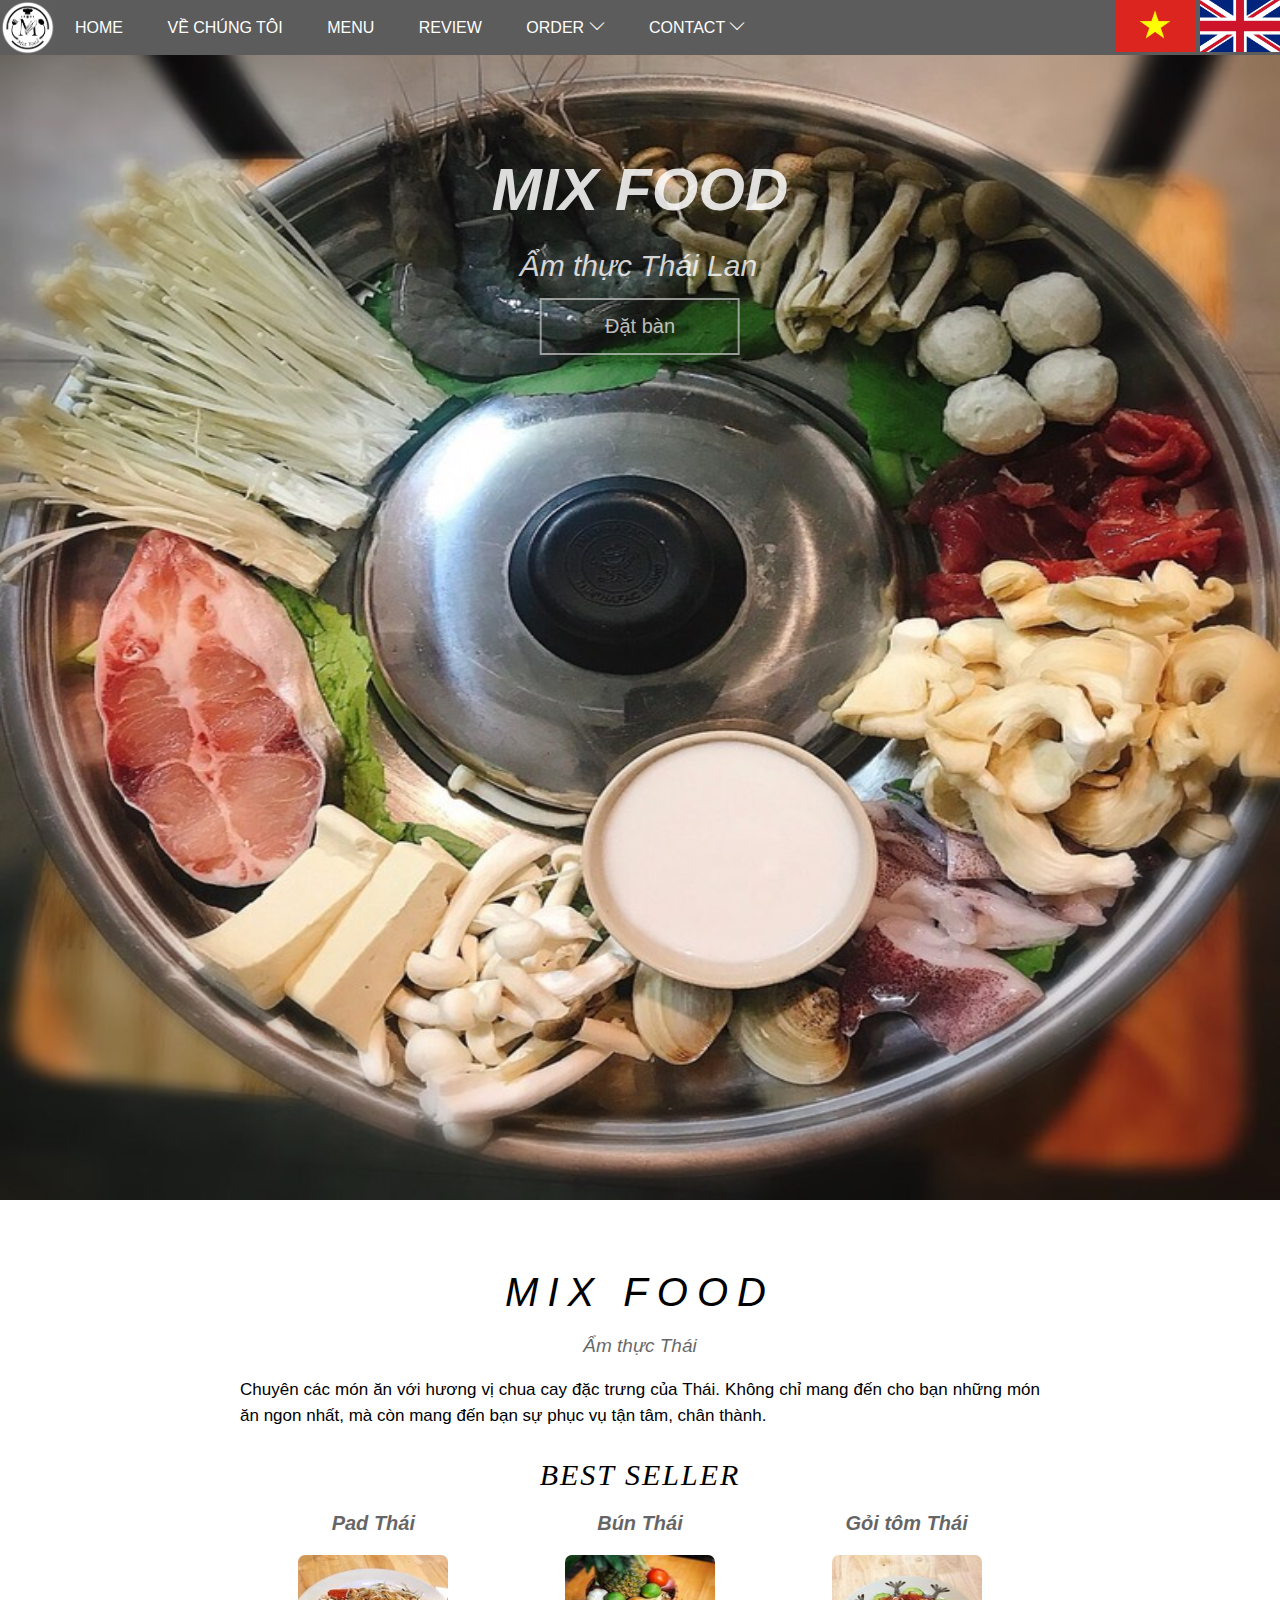
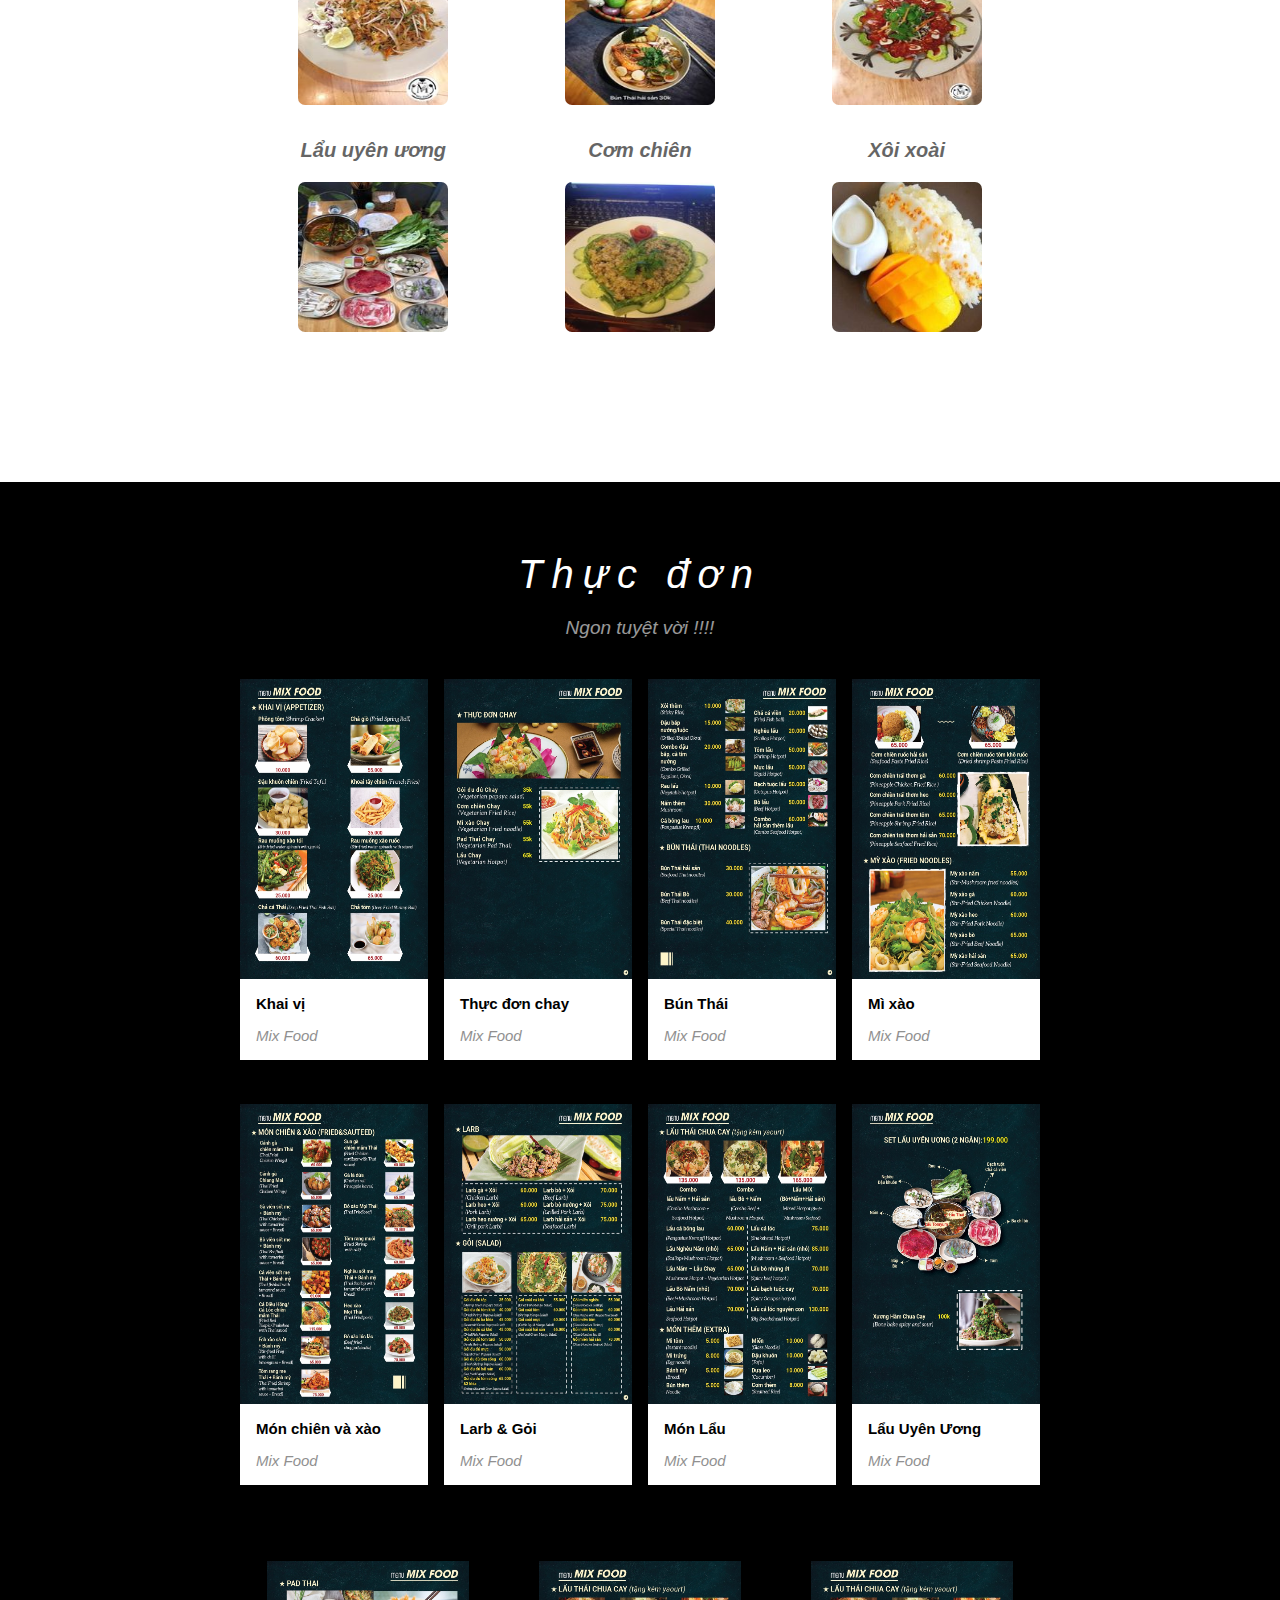
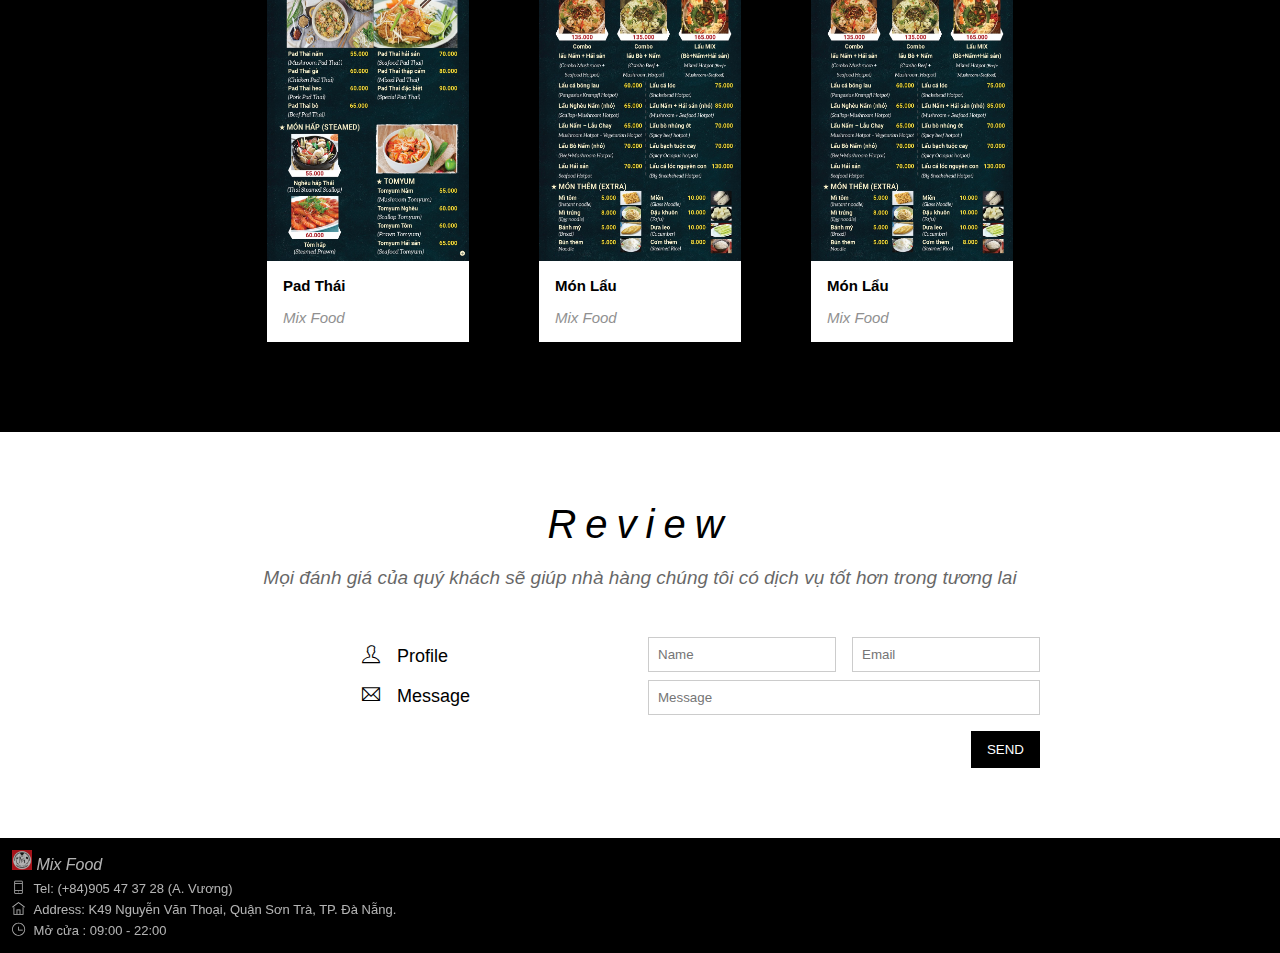
==== index1.html @ 6115c49c "up lan 1" ====
<!DOCTYPE html>
<html lang="en">
<head>
    <meta charset="UTF-8">
    <meta http-equiv="X-UA-Compatible" content="IE=edge">
    <meta name="viewport" content="width=device-width, initial-scale=1.0">
    <title>MIX FOOD - Ẩm Thực Thái</title>
    <link rel="shortcut icon" href="./assets/img/logo_MF/logo-mixfood-v2.jpg">
    <link rel="stylesheet" href="./assets/css/style.css">
    <link rel="stylesheet" href="./assets/font_icon/themify-icons/themify-icons.css">
    <link rel="stylesheet" href="https://pro.fontawesome.com/releases/v5.10.0/css/all.css" 
    integrity="sha384-AYmEC3Yw5cVb3ZcuHtOA93w35dYTsvhLPVnYs9eStHfGJvOvKxVfELGroGkvsg+p" crossorigin="anonymous"/>
    <link rel="stylesheet" href="https://pro.fontawesome.com/releases/v5.10.0/css/all.css">


</head>
<body>
    <div id="language-but">
        <button id="vn-language-but"><a href="./index.html">
           <img src="./assets/img/co/vietnam-logo.jpg" alt="">
        </a>
        </button>
        <button id="en-language-but"><a href="./index1.html">
            <img src="./assets/img/co/english-logo.webp" alt="">
        </a>
        </button>
    </div>
    <div id="main">
        <i id="ti-angle-up"></i>
        <div  id="back-top">
            <i href="#" class="fas fa-chevron-up"></i>
        </div>
        <div id="header">
            <!--Begin nav-->
            <div>
            <a class="logo" href="https://www.facebook.com/mixfoodamthucthai/" target="blank">
                <img src="./assets/img/logo_MF/logo-mixfood.jpg" alt="" class="header-img">
            </a>
        </div>
           

            <ul id="nav">
               
                <li>
                    <a href="#" id="trang-chu">Home</a>
                </li>
                <li>
                    <a href="#content">Về chúng tôi</a>
                </li>
                <li>
                    <a href="#tour-section">Menu</a>
                </li>
                <li>
                    <a href="#rate-dat-ban">Review </a>
                </li>
                <li>
                    <a href="" class="">
                        Order
                        <i class="nav-arrow-down ti-angle-down"></i>
                    </a>
                    <ul class="subnav">
                        <li>
                            <a href="https://shopeefood.vn/da-nang/mix-food-lau-nuong " target="blank">Shopee Food</a>
                        </li>
                        <li>
                            <a href="https://food.grab.com/vn/vi/restaurant/mix-food-%E1%BA%A9m-th%E1%BB%B1c-th%C3%A1i-delivery/5-C2DHA6LJLJVZJX " target="blank">Grab Food</a>
                        </li>
                        <li>
                            <a href="" class="at-here">Tại quán</a>
                        </li>
                    </ul>
                </li>
                <li>
                    <a href="" class="">
                        Contact
                        <i class="nav-arrow-down ti-angle-down"></i>
                    </a>
                    <ul class="subnav">
                        <li>
                            <a href="https://www.facebook.com/mixfoodamthucthai/" target="blank">Fanpage</a>
                        </li>
                        <li>
                            <a href="https://www.facebook.com/nguyen.minhvuong.104203" target="blank">Facebook</a>
                        </li>
                    </ul>
                </li>
            </ul>
            <!--End nav-->
        </div>
        <div id="slider">
           
            <img src="./assets/img/food_MF/image9.jpg" alt="">
            <div class="text-content">
                <h2 class="text-heading">MIX FOOD</h2>
                <div class="text-description">Ẩm thực Thái Lan</div>
                <button class="buy-btn js-buy-ticket">Đặt bàn</button>
                
                
            </div>
        </div>
        
        <div id="content">
            <!--content section-->
            <div class="content-section">
                <h2 class="section-heading">MIX FOOD</h2>
                <p class="section-sub-heading">Ẩm thực Thái</p>
                <p class="about-section">
                    Chuyên các món ăn với hương vị chua cay đặc trưng của Thái. Không chỉ mang đến cho bạn những món ăn ngon nhất, mà còn mang đến bạn sự phục vụ tận tâm, chân thành.
                </p>
                <h3 class="section-best-seller">BEST SELLER</h3>
                <!--Ảnh từng thành viên-->
                <div class="member-list">
                    <div class="member-item">
                        <p class="member-name">Pad Thái</p>
                        <img src="./assets/img/food_MF_bestseller/padthai.jpg" alt="" class="member-img">
                    </div>
                </div>

                <div class="member-list">
                    <div class="member-item">
                        <p class="member-name">Bún Thái</p>
                        <img src="./assets/img/food_MF_bestseller/bunthai.jpg" alt="" class="member-img">
                    </div>
                </div>

                <div class="member-list">
                    <div class="member-item">
                        <p class="member-name">Gỏi tôm Thái</p>
                        <img src="./assets/img/food_MF_bestseller/goitomthailan.jpg" alt="" class="member-img">
                    </div>
                </div>
               

                <div class="member-list">
                    <div class="member-item">
                        <p class="member-name">Lẩu uyên ương</p>
                        <img src="./assets/img/food_MF_bestseller/setlauuyenuong.jpg" alt="" class="member-img">
                    </div>
                </div>

                <div class="member-list">
                    <div class="member-item">
                        <p class="member-name">Cơm chiên</p>
                        <img src="./assets/img/food_MF_bestseller/comchien.jpg" alt="" class="member-img">
                    </div>
                </div>

                <div class="member-list">
                    <div class="member-item">
                        <p class="member-name">Xôi xoài</p>
                        <img src="./assets/img/food_MF_bestseller/goixoai.jpg" alt="" class="member-img">
                    </div>
                </div>

                <div class="clear"></div>
            </div>

            <div id="tour-section">
                <div class="content-section">
                    <h2 class="section-heading text-white">Thực đơn</h2>
                    <p class="section-sub-heading text-white">Ngon tuyệt vời !!!!</p>               
                    
                    <!--Tickets-->
                    

                    <!--Places-->
                    <div class="places-list">
                        <div class="place-item">
                            <img src="./assets/img/menu_MF/menu (2).jpg" alt="Khai Vị" class="place-img js-place-img">
                            <div class="place-body">
                                <h3 class="place-heading">Khai vị</h3>
                                <p class="place-time">Mix Food</p>
                            </div>
                        </div>

                        <div class="place-item">
                            <img src="./assets/img/menu_MF/menu.jpg" alt="Menu chay" class="place-img js-place-img">
                            <div class="place-body">
                                <h3 class="place-heading">Thực đơn chay</h3>
                                <p class="place-time">Mix Food</p>
                            </div>
                        </div>

                        <div class="place-item">
                            <img src="./assets/img/menu_MF/bunthai.jpg" alt="mon Lau" class="place-img js-place-img">
                            <div class="place-body">
                                <h3 class="place-heading">Bún Thái</h3>
                                <p class="place-time">Mix Food</p>
                            </div>
                        </div>

                        <div class="place-item">
                            <img src="./assets/img/menu_MF/mixao.jpg" alt="Mì xào" class="place-img js-place-img">
                            <div class="place-body">
                                <h3 class="place-heading">Mì xào</h3>
                                <p class="place-time">Mix Food</p>
                            </div>
                        </div>   
                        <div class="clear"></div>
                    </div>

                    
                    <div class="places-list">

                        <div class="place-item">
                            <img src="./assets/img/menu_MF/monchien_xao.jpg" alt="món chiên và xào" class="place-img js-place-img">
                            <div class="place-body">
                                <h3 class="place-heading">Món chiên và xào</h3>
                                <p class="place-time">Mix Food</p>
                            </div>
                        </div>

                        <div class="place-item">
                            <img src="./assets/img/menu_MF/larb_goi.jpg" alt="Larb và Gỏi" class="place-img js-place-img">
                            <div class="place-body">
                                <h3 class="place-heading">Larb & Gỏi</h3>
                                <p class="place-time">Mix Food</p>
                            </div>
                        </div>
                        
                        <div class="place-item">
                            <img src="./assets/img/menu_MF/laut.jpg" alt="mon Lau" class="place-img js-place-img">
                            <div class="place-body">
                                <h3 class="place-heading">Món Lẩu</h3>
                                <p class="place-time">Mix Food</p>
                            </div>
                        </div>
                       
                        <div class="place-item">
                            <img src="./assets/img/menu_MF/setlauuyenuong.jpg" alt="mon Lau" class="place-img js-place-img">
                            <div class="place-body">
                                <h3 class="place-heading">Lẩu Uyên Ương</h3>
                                <p class="place-time">Mix Food</p>
                            </div>
                        </div>                    
                        <div class="clear"></div>
                    </div>


                    <div class="places-list-1">
                        <div class="place-item-1">
                            <img src="./assets/img/menu_MF/padthai.jpg" alt="mon Lau" class="place-img js-place-img">
                            <div class="place-body">
                                <h3 class="place-heading">Pad Thái</h3>
                                <p class="place-time">Mix Food</p>
                            </div>
                        </div>
                        <div class="place-item-1">
                            <img src="./assets/img/menu_MF/laut.jpg" alt="mon Lau" class="place-img js-place-img">
                            <div class="place-body">
                                <h3 class="place-heading">Món Lẩu</h3>
                                <p class="place-time">Mix Food</p>
                            </div>
                        </div>
                        <div class="place-item-1">
                            <img src="./assets/img/menu_MF/laut.jpg" alt="mon Lau" class="place-img js-place-img">
                            <div class="place-body">
                                <h3 class="place-heading">Món Lẩu</h3>
                                <p class="place-time">Mix Food</p>
                            </div>
                        </div>
                       
                        <div class="clear"></div>
                    </div>
                </div>
            </div>
            <form class="gform pure-form pure-form-stacked" method="POST" data-email="quangvu37781@gmail.com"
            action="https://script.google.com/macros/s/AKfycbwYKxtRukI9Z52_FSz5wLuX_K-fJ4H5kzdBxV5OSOYaVXgFB26P3JalnFSkg0F0VWgC/exec">
                <div id="rate-dat-ban" class="content-section">
                    <h2 class="section-heading"> Review </h2>
                    <p class="section-sub-heading ">Mọi đánh giá của quý khách sẽ giúp nhà hàng chúng tôi có dịch vụ tốt hơn trong tương lai</p>  
                
                    <div class="row contact-content">
                        <div class="col col-half contact-info">
                            <p><i class="ti-user"></i> Profile</p>
                            <p><i class="ti-email"></i> Message</p>
                        </div>
                        <div class="col col-half contact-form">
                            <form action="">
                                <div class="row">
                                    <div class="col col-half">
                                        <input type="text" name="name" placeholder="Name" required id="" class="form-control">
                                    </div>
                                    <div class="col col-half">
                                        <input type="email" name="email" placeholder="Email" required id="" class="form-control">
                                    </div>
                                </div>
                                <div class="row mt-8">
                                    <div class="col col-full">
                                        <input type="text" name="message" placeholder="Message" required id="" class="form-control">
                                    </div>
                                </div>
                                <input class="pull-right btn mt-16" type="submit" value="SEND">
                            </form>
                        </div>
                    </div>
                </div>
            </form>
            <div class="footer">
                <header class="footer-header text-white">
                 <img src="./assets/img/logo_MF/logo-mixfood-v2.jpg" alt="">
                    Mix Food
                </header>
                <div class="footer-body">
                    <label class="footer-label text-white">
                        <i class="ti-mobile"></i>
                        Tel: (+84)905 47 37 28 (A. Vương)
                    </label>
                    <label class="footer-label text-white">
                        <i class="ti-home"></i>
                        Address: K49 Nguyễn Văn Thoại, Quận Sơn Trà, TP. Đà Nẵng.
                    </label>
                    <label class="footer-label text-white">
                        <i class="ti-time"></i>
                        Mở cửa : 09:00 - 22:00
                    </label>
                </div>
                
            </div>
    </div>

    <div class="modal js-modal">
        <!--MODAL CONTAINER-->
        <div class="modal-container js-modal-container">
            <div class="modal-close js-modal-close">
                <i class="ti-close"></i>
            </div>

            <header class="modal-header">
                <i class="modal-heading-icon ti-heart"></i>
                MIX FOOD
            </header>
            <!--MODAL BODY-->
            <form class="gform pure-form pure-form-stacked" method="POST" data-email="quangvu37781@gmail.com"
            action="https://script.google.com/macros/s/AKfycbwEzFkVX5GNWKPGnLlo7xqvmlvHpLf9PvOzc6KP8saiEmOB1fFnRH6I0nd3YDsu8x_M/exec">
            <div class="modal-body">
                <label for="ticket-email" class="modal-label">
                    <i class="ti-user" ></i>
                    Full Name :
                </label>
                <input type="text" id="ticket-email" name="name" class="modal-input" placeholder="Enter Name...">


                <label for="ticket-quantity" class="modal-label">
                    <i class="ti-shopping-cart" ></i>
                    How many People...?
                </label>
                <input type="number" id="ticket-quantity" name="people" class="modal-input" placeholder="How many ...?">
                
                <label for="ticket-phone" class="modal-label">
                    <i class="ti-mobile" ></i>
                    Phone Number
                </label>
                <input type="number" id="ticket-phone" name="phone" class="modal-input" placeholder="Enter phone number ...">

                <label for="ticket-time" class="modal-label">
                    <i class="ti-time" ></i>
                    Time
                </label>
                <input type="time" id="ticket-time" class="modal-input" name="time" placeholder="How many?">

                <button id="buy-tickets">
                    Đặt bàn
                    <i class="ti-check"></i>
                </button>
            </div>
     
            </form>
            <!--MODAL FOOTER-->
            <footer class="modal-footer">
                <p class="modal-help"><a href="https://www.facebook.com/messages/t/661843517545518"> Need help?</a></p>
            </footer>

        </div>
    </div>
    <script>
        const buyBtns = document.querySelectorAll('.js-buy-ticket')
        const modal = document.querySelector('.js-modal')
        const modalContainer = document.querySelector('.js-modal-container')
        const modalClose = document.querySelector('.js-modal-close')
        const foodImgs = document.querySelectorAll('.js-place-img');
        // Hàm hiển thị modal mua vé ( thêm class open vào modal)
        function showBuyTickets(){
            //alert("SHOW")
            modal.classList.add('open')
        }
        
        // Hàm ẩn modal mua vé ( gỡ bỏ class open vào modal)
        function hideBuyTickets(){
            //alert("SHOW")
            modal.classList.remove('open')
        }
        
        //Lặp qua từng thẻ button và nghe hành vi click
        for(const buyBtn of buyBtns){
            buyBtn.addEventListener('click', showBuyTickets)
        }

        for(const foodImg of foodImgs){
            foodImg.addEventListener('click', function(){
                foodImg.classList.add('openImg')
            })
        }

        //Nghe hành vi click vào nút close
        modalClose.addEventListener('click' , hideBuyTickets)
        
        //Nghe hành vi click vào bên ngoài modal thì sẽ tự ẩn modal
        modal.addEventListener('click', hideBuyTickets)
        
        //Nghe hành vi click vào bên trong modal thì ngưng nổi bọt và không ẩn modal
        modalContainer.addEventListener('click', function(event) {
            event.stopPropagation()
        })
    </script>
    



<script data-cfasync="false" type="text/javascript"> //Js form
    
    (function() {
   function validEmail(email) {
     var re = /^([\w-]+(?:\.[\w-]+)*)@((?:[\w-]+\.)*\w[\w-]{0,66})\.([a-z]{2,6}(?:\.[a-z]{2})?)$/i;
     return re.test(email);
   }
 
   function validateHuman(honeypot) {
     if (honeypot) {
       console.log("Robot Detected!");
       return true;
     } else {
       console.log("Welcome Human!");
     }
   }
   function getFormData(form) {
     var elements = form.elements;
 
     var fields = Object.keys(elements).filter(function(k) {
           return (elements[k].name !== "honeypot");
     }).map(function(k) {
       if(elements[k].name !== undefined) {
         return elements[k].name;
       }else if(elements[k].length > 0){
         return elements[k].item(0).name;
       }
     }).filter(function(item, pos, self) {
       return self.indexOf(item) == pos && item;
     });
 
     var formData = {};
     fields.forEach(function(name){
       var element = elements[name];
       formData[name] = element.value;
       if (element.length) {
         var data = [];
         for (var i = 0; i < element.length; i++) {
           var item = element.item(i);
           if (item.checked || item.selected) {
             data.push(item.value);
           }
         }
         formData[name] = data.join(', ');
       }
     });
 
     // add form-specific values into the data
     formData.formDataNameOrder = JSON.stringify(fields);
     formData.formGoogleSheetName = form.dataset.sheet || "Data"; // default sheet name
     formData.formGoogleSendEmail = form.dataset.email || ""; // no email by default
 
     console.log(formData);
     return formData;
   }
 
   function handleFormSubmit(event) {  
     event.preventDefault();           
     var form = event.target;
     var data = getFormData(form);         
     if( data.email && !validEmail(data.email) ) {   
       var invalidEmail = form.querySelector(".email-invalid");
       if (invalidEmail) {
         invalidEmail.style.display = "block";
         return false;
       }
     } else {
       disableAllButtons(form);
       var url = form.action;
       var xhr = new XMLHttpRequest();
       xhr.open('POST', url);
       xhr.setRequestHeader("Content-Type", "application/x-www-form-urlencoded");
       xhr.onreadystatechange = function() {
           console.log(xhr.status, xhr.statusText);
           console.log(xhr.responseText);
           var formElements = form.querySelector(".form-elements")
           if (formElements) {
             formElements.style.display = "none"; // hide form
           }
           var thankYouMessage = form.querySelector(".thankyou_message");
           if (thankYouMessage) {
             thankYouMessage.style.display = "block";
           }
           return;
       };
       var encoded = Object.keys(data).map(function(k) {
           return encodeURIComponent(k) + "=" + encodeURIComponent(data[k]);
       }).join('&');
       xhr.send(encoded);
     }
   }
   
   function loaded() {
     console.log("Contact form submission handler loaded successfully.");
     var forms = document.querySelectorAll("form.gform");
     for (var i = 0; i < forms.length; i++) {
       forms[i].addEventListener("submit", handleFormSubmit, false);
     }
   };
   document.addEventListener("DOMContentLoaded", loaded, false);
 
   function disableAllButtons(form) {
     var buttons = form.querySelectorAll("button");
     for (var i = 0; i < buttons.length; i++) {
       buttons[i].disabled = true; 
     }
   }
 })();
 
 
   </script> 
   <script src="https://code.jquery.com/jquery-3.6.0.js" integrity="sha256-H+K7U5CnXl1h5ywQfKtSj8PCmoN9aaq30gDh27Xc0jk=" crossorigin="anonymous"></script>
    
   <script> //back-top
    $(document).ready(function() {
        $(window).scroll(function() {
            if ($(this).scrollTop()) {
                $('#back-top').fadeIn();
            } else {
                $('#back-top').fadeOut();
            }
        });
        $("#back-top").click(function() {
            $('html, body').animate({
                scrollTop: 0
            }, 150); 
        });
    });
</script>

</body>
</html>
---- assets/css/style.css ----
*{
    padding: 0;
    margin: 0;
    box-sizing: border-box;
}
body{
    width: 100%;
    position: relative;
}
#language-but{
        position: fixed;
        width: 170px;
        display: flex;
        justify-content: end ;
        z-index: 99999999;
        box-shadow: none;
        right: 0;
}
#vn-language-but{
    
    background-color: rgb(92, 92, 92);
    box-shadow: none;
    border: 0;
}
#vn-language-but a{
    text-decoration:none ;
    color: white;
    margin-right: 5px;
}
#vn-language-but a:hover{
    background-color: rgb(92, 92, 92);
    opacity: 0.8;
}
#vn-language-but img{
    width: 80px;
    height: 52px;
    top: 0;

}
#en-language-but{

    background-color: rgb(92, 92, 92);
    box-shadow: none;
    border: 0;
}

#en-language-but a{
    text-decoration:none ;
    color: white;
}
#en-language-but a:hover{
    background-color: rgb(92, 92, 92);
    opacity: 0.8;
}
#en-language-but img{
    width: 80px;
    height: 52px;
    top: 0;
    
}

html{
    font-family: Arial, Helvetica, sans-serif;
    scroll-behavior: smooth;
}

#main{
    display: block;

}

.logo{
    position: relative;
    left: 0;
    top: 0;
    width: 55px;
    height: 55px;
    background-color: gray;
    color: #fff;
    border-radius: 50%;
    text-align: center;
    line-height: 56px;
    z-index: 4;
    text-decoration: none;
}

#back-top{
    width: 50px;
    height: 50px;
    background-color: tomato;
    color: #fff;
    display: flex;
    justify-content: center;
    align-items: center;
    border-radius: 50%;
    position: fixed;
    bottom: 40px;
    right: 20px;
    cursor: pointer;
    padding: 20px 20px;
}
.quantity:hover{
    opacity: 0.6;
}

.text-white{
    color: #fff !important;
}

.text-center{
    text-align: center !important;
}

.pull-right{
    float: right; /*keo sang phai */
}

.back-orange{
    background-color: orange !important;
}

.mt-8{
    margin-top: 8px !important;
}

.mt-16{
    margin-top: 16px !important;
}

.mt-20{
    margin-top: 20px !important;
}

.ml-240{
    margin-left: 240px;
}

.mr-200{
    margin-right: 200px;
}

.mr-400{
    margin-right: 400px;
}

.btn{
    color: #fff;
    background-color: #000;
    text-decoration: none;
    padding: 11px 16px;
    display: inline-block;
    margin-top: 15px;
    border: none;
    cursor: pointer;
}

.btn:hover{
    color: #000;
    background-color: #ccc;
}

.row {
    margin-left: -8px;
    margin-right: -8px;
}

.row::after{
    content: "";
    display: block;
    clear: both;
}

.col { 
    float: left;
    /* padding-left: 8px;
    padding-right: 8px; */
    padding: 0px 8px;
}

.col-third{
    width: 33.3333%;
}

.col-half{
    width: 50%;
}

.col-full{
    width: 100%;
}


#header{
    position: fixed; 
    height: 55px;
    top: 0;
    left: 0;
    right: 0;
    background-color: rgb(92, 92, 92);
    z-index: 99;  
}

.header-img{
    height: 55px;
    position: absolute;
}

#nav{
    display: inline-block;
}

#trang-chu{
    margin-left: 55px;
}

#nav .subnav{
    list-style-type: none;/*bỏ dấu chấm của thẻ li */
}

#nav > li{
    display: inline-block; /*xếp thành 1 hàng*/
    position: relative;
}

#nav > li > a{ /*chỉ tác động đến đối tượng con a cấp 1*/
    color: #fff;
    text-transform: uppercase;
}

#nav li a{ /*Tác động tới tất cả thẻ con a trong li trong nav*/
    text-decoration: none; /*Xóa gạch chân*/
    line-height: 55px;  /*căn giữa cho các nút bấm*/
    padding: 0 20px;
    display: inline-block;
}

#nav li:hover .subnav{
    display: block;
}

#nav > li:hover > a{
    color: #000;
    background-color: #ccc;
}

#nav .subnav{
    display: none;
    position: absolute;
    top: 100%;
    left: 0;
    min-width: 160px;
    background-color: #fff;
    box-shadow: 0 0 10px rgba(0, 0, 0, 0.3);
}

#nav .subnav li:hover{
    color: #000;
    background-color: #ccc;
}

#nav .subnav a{
    color: #000;
    padding: 0 12px;
    line-height: 38px;
}

#slider{
    position: relative;
    width: 100%;
    height: 1200px; 
    margin-top: 0px;
}

#slider img{
    position: absolute;
    width: 100%;
    height: 1200px;
    margin-top: 0px;
}

#slider .text-content{
    position: absolute;
    top: 145px;
    color: rgb(92, 92, 92);
    left: 50%;
    transform: translateX(-50%); 
}   

#slider .text-heading{
    color: rgb(255, 255, 255);
    font-size: 60px;
    font-style: italic; 
    font-weight: 600; 
    opacity: 0.85; 
    margin-top: 10px;
}

#slider .text-description{
    margin-left: 28px;
    color: rgb(255, 255, 255);
    margin-top: 25px;
    font-size: 30px;
    font-style: italic; 
    opacity: 80%; 
}

#content{

}

/* CONTENT SECTION */

#content .content-section{
    width: 800px;
    padding: 70px 0;
    margin-left: auto;
    margin-right: auto;
}
#content .section-heading{
    font-size: 40px;
    text-align: center;
    font-weight: 500; 
    letter-spacing: 9px; 
    font-style: italic;
}

#content .section-sub-heading{
    font-size: 19px;
    text-align: center;
    margin-top: 20px;
    font-style: italic; /*chữ nghiêng */
    opacity: 60%;
}

#content .about-section{
    margin-top: 20px;
    font-size: 17px;
    text-align: justify;
    line-height: 1.5;
}

#content .section-best-seller{
    font-size: 30px;
    text-align: center;
    font-weight: 500; 
    letter-spacing: 9px; 
    margin-top: 30px;
    margin-bottom: -30px;
    font-family: Georgia, 'Times New Roman', Times, serif;
    font-style: italic;
    letter-spacing: 2px;
}

#content .member-list{
    margin-top: 50px;
}

#content .member-item{
    float: left;
    width: 33.33333%;
    text-align: center;

}

#content .member-name{
    font-size: 20px;
    font-weight: 600;
    font-style: italic;
    opacity: 0.6;
}

#content .member-img{
    width: 150px;
    height: 150px;
    margin-top: 20px;
    margin-bottom: 30px;
    border-radius: 7px;
}

#tour-section{
    background-color: #000;
    margin-top: 500px;
    height: 1550px;
    width: 100%;
    
}

/* PLACES */
.places-list{
    margin-top: 0px;
    margin-left: -8px;
    margin-right: -8px;
    padding-bottom: 0px;
    display: inline-block;
    /* margin: 32px -8px 0; //viết gọn */
}

.places-list-1{
    margin-top: 32px;
    margin-left: -8px;
    margin-right: -8px;
    padding-bottom: 0px;
    display: inline-block;
    /* margin: 32px -8px 0; //viết gọn */
}


.place-item{
    margin-top: 40px;
    float: left;
    width: 25%;
    padding: 0 8px;
    
}

.place-item-1{
    margin-top: 40px;
    float: left;
    width: 33.333333333333333%;
    padding: 0 35px;
    
}

.place-img{
    width: 100%;
    height: 300px;
    display: block;
}
.place-img:hover{
    opacity: 0.6;
}

.place-body{
    padding: 16px;
    font-size: 15px;
    background-color: #fff;
}

.place-heading{
    font-size: 15px;
    font-weight: 750;
}

.place-time{
    margin-top: 15px;
    color: #757575;
    font-style: italic;
    opacity: 0.8;
    font-weight: 500;
}

.place-desc{
    margin-top: 15px;  
    line-height: 1.5;  
}



.place-buy-btn:hover{
    color: #000;
    background-color: #ccc;
}


.modal{
    position: fixed;
    top: 0;
    bottom: 0;
    right: 0;
    left: 0;
    background: rgb(0, 0, 0, 0.4);
    align-items: center;/* căn giữa chiều cao */
    justify-content: center; /* căn giữa chiều ngang */
    display: none;
}

.modal.open{
    display: flex;
}

.modal-container{
    position: relative;
    background: #fff;
    width: 800px;
    max-width: calc(100% - 32px);
    min-height: 300px;
    animation: modalFadeIn ease .7s;
}

.modal-close{
    position: absolute;
    right: 0;
    top: 0;
    color: #fff;
    padding: 16px;
    opacity: 0.6;
    cursor: pointer; 
}

.modal-close:hover{
    opacity: 1;
    background-color: #ccc;
    color: #000;
}

.modal-heading-icon{
    margin-right: 16px;
}

.modal-header{
    background: #009688;
    height: 50px;
    display: flex;
    align-items: center; 
    justify-content: center; 
    font-size: 20px;
    color: #fff;
}

.modal-body{
    padding: 8px;
}

.modal-label{
    display: block; /* tính chất của block là mỗi thằng 1 hàng */
    font-size: 15px;
    margin-bottom: 9px;
}

.modal-input{
    border: 1px solid #ccc;
    width: 100%;
    padding: 8px;
    font-size: 15px;
    margin-bottom: 13px;
}

#buy-tickets {
    background: #009688;
    border: none;
    width: 100%;
    color:#fff ;
    font-size: 15px;
    text-transform: uppercase;
    padding: 10px;    
    cursor: pointer;
}

#buy-tickets:hover{
    opacity: 0.8;
}

.modal-footer{
    padding: 16px;
    text-align: right;
    font-size: 13px;
}

.modal-footer a{
    color: blue;
}

#rate-dat-ban{
    width: 100%;
}

.buy-btn{
    font-weight: 500;
    width: 200px;
    font-size: 20px;
    color: rgb(255, 255, 255);
    background-color: rgba(0, 0, 0, 0);
    text-decoration: none;
    border: 2px solid #ccc;
    padding: 15px ;
    display: inline-block;
    margin-top: 15px;
    margin-left: 50%;
    margin-right: 50%;
    transform: translateX(-50%);
    opacity: 0.7;
    
   
}
.buy-btn:hover{
    color: #000;
    background-color: #ccc;
    border: 2px solid #fff;
    opacity: 1;
}

.contact-content{
    margin-top: 48px;
}

.contact-info{
    font-size: 18px;
    line-height: 2.2;
    padding-left: 130px;
}

.contact-info i[class*="ti-"] {
    width: 30px;
    display: inline-block;
}
.contact-form{
    font-size: 15px;

}

.contact-form .form-control{
    padding: 9px;
    border: 1px solid #ccc;
    width: 100%;
}

.footer{
    background-color: #000;
    height: 100%;
    padding: 12px;
}

.footer img{
    width: 20px;
    height: 20px;
}

.footer-header{
    font-size: 16px;
    margin-bottom: 5px;
    opacity: 0.7;
    letter-spacing: 0.5;
    font-style: italic;
}

.footer-label{
    display: block;
    font-size: 13px;
    line-height: 1.6;
    opacity: 0.7;

}

.footer-label i{
    margin-right: 5px;
}

quantity pull-right


@keyframes modalFadeIn {
    from {
        opacity: 0;
        transform: translateY(-80px);
    }
    to {
        opacity: 1;
        transform: translateY(0);
    }
}

@keyframes changeImg {
   0% {background: url(/assets/img/food_MF/image1.jpg);}
   25%{background: url(/assets/img/food_MF/image10.jpg);}
   50% {background: url(/assets/img/food_MF/image13.jpg);}
   75% {background: url(/assets/img/food_MF/image4.jpg);}
   100%{background: url(/assets/img/food_MF/image5.jpg);}

}

.language{
    position: relative;
    width: 100%;
    right: 0;
    display: flex;
    flex-direction: column;
    z-index: 99;
}
a.button{
    display:inline-block;
    padding: 10px 15px;
    background-color: #000;
    border-radius: 15px;
    text-decoration: none;
    
}

a.button.L-vi{
    
    color:#fff;
}
a.button.L-en{
    
    color:#fff;
    padding: 5px 5px;
    

}
---- assets/font_icon/themify-icons/themify-icons.css ----
@font-face {
	font-family: 'themify';
	src:url('fonts/themify.eot?-fvbane');
	src:url('fonts/themify.eot?#iefix-fvbane') format('embedded-opentype'),
		url('fonts/themify.woff?-fvbane') format('woff'),
		url('fonts/themify.ttf?-fvbane') format('truetype'),
		url('fonts/themify.svg?-fvbane#themify') format('svg');
	font-weight: normal;
	font-style: normal;
}

[class^="ti-"], [class*=" ti-"] {
	font-family: 'themify';
	speak: none;
	font-style: normal;
	font-weight: normal;
	font-variant: normal;
	text-transform: none;
	line-height: 1;

	/* Better Font Rendering =========== */
	-webkit-font-smoothing: antialiased;
	-moz-osx-font-smoothing: grayscale;
}

.ti-wand:before {
	content: "\e600";
}
.ti-volume:before {
	content: "\e601";
}
.ti-user:before {
	content: "\e602";
}
.ti-unlock:before {
	content: "\e603";
}
.ti-unlink:before {
	content: "\e604";
}
.ti-trash:before {
	content: "\e605";
}
.ti-thought:before {
	content: "\e606";
}
.ti-target:before {
	content: "\e607";
}
.ti-tag:before {
	content: "\e608";
}
.ti-tablet:before {
	content: "\e609";
}
.ti-star:before {
	content: "\e60a";
}
.ti-spray:before {
	content: "\e60b";
}
.ti-signal:before {
	content: "\e60c";
}
.ti-shopping-cart:before {
	content: "\e60d";
}
.ti-shopping-cart-full:before {
	content: "\e60e";
}
.ti-settings:before {
	content: "\e60f";
}
.ti-search:before {
	content: "\e610";
}
.ti-zoom-in:before {
	content: "\e611";
}
.ti-zoom-out:before {
	content: "\e612";
}
.ti-cut:before {
	content: "\e613";
}
.ti-ruler:before {
	content: "\e614";
}
.ti-ruler-pencil:before {
	content: "\e615";
}
.ti-ruler-alt:before {
	content: "\e616";
}
.ti-bookmark:before {
	content: "\e617";
}
.ti-bookmark-alt:before {
	content: "\e618";
}
.ti-reload:before {
	content: "\e619";
}
.ti-plus:before {
	content: "\e61a";
}
.ti-pin:before {
	content: "\e61b";
}
.ti-pencil:before {
	content: "\e61c";
}
.ti-pencil-alt:before {
	content: "\e61d";
}
.ti-paint-roller:before {
	content: "\e61e";
}
.ti-paint-bucket:before {
	content: "\e61f";
}
.ti-na:before {
	content: "\e620";
}
.ti-mobile:before {
	content: "\e621";
}
.ti-minus:before {
	content: "\e622";
}
.ti-medall:before {
	content: "\e623";
}
.ti-medall-alt:before {
	content: "\e624";
}
.ti-marker:before {
	content: "\e625";
}
.ti-marker-alt:before {
	content: "\e626";
}
.ti-arrow-up:before {
	content: "\e627";
}
.ti-arrow-right:before {
	content: "\e628";
}
.ti-arrow-left:before {
	content: "\e629";
}
.ti-arrow-down:before {
	content: "\e62a";
}
.ti-lock:before {
	content: "\e62b";
}
.ti-location-arrow:before {
	content: "\e62c";
}
.ti-link:before {
	content: "\e62d";
}
.ti-layout:before {
	content: "\e62e";
}
.ti-layers:before {
	content: "\e62f";
}
.ti-layers-alt:before {
	content: "\e630";
}
.ti-key:before {
	content: "\e631";
}
.ti-import:before {
	content: "\e632";
}
.ti-image:before {
	content: "\e633";
}
.ti-heart:before {
	content: "\e634";
}
.ti-heart-broken:before {
	content: "\e635";
}
.ti-hand-stop:before {
	content: "\e636";
}
.ti-hand-open:before {
	content: "\e637";
}
.ti-hand-drag:before {
	content: "\e638";
}
.ti-folder:before {
	content: "\e639";
}
.ti-flag:before {
	content: "\e63a";
}
.ti-flag-alt:before {
	content: "\e63b";
}
.ti-flag-alt-2:before {
	content: "\e63c";
}
.ti-eye:before {
	content: "\e63d";
}
.ti-export:before {
	content: "\e63e";
}
.ti-exchange-vertical:before {
	content: "\e63f";
}
.ti-desktop:before {
	content: "\e640";
}
.ti-cup:before {
	content: "\e641";
}
.ti-crown:before {
	content: "\e642";
}
.ti-comments:before {
	content: "\e643";
}
.ti-comment:before {
	content: "\e644";
}
.ti-comment-alt:before {
	content: "\e645";
}
.ti-close:before {
	content: "\e646";
}
.ti-clip:before {
	content: "\e647";
}
.ti-angle-up:before {
	content: "\e648";
}
.ti-angle-right:before {
	content: "\e649";
}
.ti-angle-left:before {
	content: "\e64a";
}
.ti-angle-down:before {
	content: "\e64b";
}
.ti-check:before {
	content: "\e64c";
}
.ti-check-box:before {
	content: "\e64d";
}
.ti-camera:before {
	content: "\e64e";
}
.ti-announcement:before {
	content: "\e64f";
}
.ti-brush:before {
	content: "\e650";
}
.ti-briefcase:before {
	content: "\e651";
}
.ti-bolt:before {
	content: "\e652";
}
.ti-bolt-alt:before {
	content: "\e653";
}
.ti-blackboard:before {
	content: "\e654";
}
.ti-bag:before {
	content: "\e655";
}
.ti-move:before {
	content: "\e656";
}
.ti-arrows-vertical:before {
	content: "\e657";
}
.ti-arrows-horizontal:before {
	content: "\e658";
}
.ti-fullscreen:before {
	content: "\e659";
}
.ti-arrow-top-right:before {
	content: "\e65a";
}
.ti-arrow-top-left:before {
	content: "\e65b";
}
.ti-arrow-circle-up:before {
	content: "\e65c";
}
.ti-arrow-circle-right:before {
	content: "\e65d";
}
.ti-arrow-circle-left:before {
	content: "\e65e";
}
.ti-arrow-circle-down:before {
	content: "\e65f";
}
.ti-angle-double-up:before {
	content: "\e660";
}
.ti-angle-double-right:before {
	content: "\e661";
}
.ti-angle-double-left:before {
	content: "\e662";
}
.ti-angle-double-down:before {
	content: "\e663";
}
.ti-zip:before {
	content: "\e664";
}
.ti-world:before {
	content: "\e665";
}
.ti-wheelchair:before {
	content: "\e666";
}
.ti-view-list:before {
	content: "\e667";
}
.ti-view-list-alt:before {
	content: "\e668";
}
.ti-view-grid:before {
	content: "\e669";
}
.ti-uppercase:before {
	content: "\e66a";
}
.ti-upload:before {
	content: "\e66b";
}
.ti-underline:before {
	content: "\e66c";
}
.ti-truck:before {
	content: "\e66d";
}
.ti-timer:before {
	content: "\e66e";
}
.ti-ticket:before {
	content: "\e66f";
}
.ti-thumb-up:before {
	content: "\e670";
}
.ti-thumb-down:before {
	content: "\e671";
}
.ti-text:before {
	content: "\e672";
}
.ti-stats-up:before {
	content: "\e673";
}
.ti-stats-down:before {
	content: "\e674";
}
.ti-split-v:before {
	content: "\e675";
}
.ti-split-h:before {
	content: "\e676";
}
.ti-smallcap:before {
	content: "\e677";
}
.ti-shine:before {
	content: "\e678";
}
.ti-shift-right:before {
	content: "\e679";
}
.ti-shift-left:before {
	content: "\e67a";
}
.ti-shield:before {
	content: "\e67b";
}
.ti-notepad:before {
	content: "\e67c";
}
.ti-server:before {
	content: "\e67d";
}
.ti-quote-right:before {
	content: "\e67e";
}
.ti-quote-left:before {
	content: "\e67f";
}
.ti-pulse:before {
	content: "\e680";
}
.ti-printer:before {
	content: "\e681";
}
.ti-power-off:before {
	content: "\e682";
}
.ti-plug:before {
	content: "\e683";
}
.ti-pie-chart:before {
	content: "\e684";
}
.ti-paragraph:before {
	content: "\e685";
}
.ti-panel:before {
	content: "\e686";
}
.ti-package:before {
	content: "\e687";
}
.ti-music:before {
	content: "\e688";
}
.ti-music-alt:before {
	content: "\e689";
}
.ti-mouse:before {
	content: "\e68a";
}
.ti-mouse-alt:before {
	content: "\e68b";
}
.ti-money:before {
	content: "\e68c";
}
.ti-microphone:before {
	content: "\e68d";
}
.ti-menu:before {
	content: "\e68e";
}
.ti-menu-alt:before {
	content: "\e68f";
}
.ti-map:before {
	content: "\e690";
}
.ti-map-alt:before {
	content: "\e691";
}
.ti-loop:before {
	content: "\e692";
}
.ti-location-pin:before {
	content: "\e693";
}
.ti-list:before {
	content: "\e694";
}
.ti-light-bulb:before {
	content: "\e695";
}
.ti-Italic:before {
	content: "\e696";
}
.ti-info:before {
	content: "\e697";
}
.ti-infinite:before {
	content: "\e698";
}
.ti-id-badge:before {
	content: "\e699";
}
.ti-hummer:before {
	content: "\e69a";
}
.ti-home:before {
	content: "\e69b";
}
.ti-help:before {
	content: "\e69c";
}
.ti-headphone:before {
	content: "\e69d";
}
.ti-harddrives:before {
	content: "\e69e";
}
.ti-harddrive:before {
	content: "\e69f";
}
.ti-gift:before {
	content: "\e6a0";
}
.ti-game:before {
	content: "\e6a1";
}
.ti-filter:before {
	content: "\e6a2";
}
.ti-files:before {
	content: "\e6a3";
}
.ti-file:before {
	content: "\e6a4";
}
.ti-eraser:before {
	content: "\e6a5";
}
.ti-envelope:before {
	content: "\e6a6";
}
.ti-download:before {
	content: "\e6a7";
}
.ti-direction:before {
	content: "\e6a8";
}
.ti-direction-alt:before {
	content: "\e6a9";
}
.ti-dashboard:before {
	content: "\e6aa";
}
.ti-control-stop:before {
	content: "\e6ab";
}
.ti-control-shuffle:before {
	content: "\e6ac";
}
.ti-control-play:before {
	content: "\e6ad";
}
.ti-control-pause:before {
	content: "\e6ae";
}
.ti-control-forward:before {
	content: "\e6af";
}
.ti-control-backward:before {
	content: "\e6b0";
}
.ti-cloud:before {
	content: "\e6b1";
}
.ti-cloud-up:before {
	content: "\e6b2";
}
.ti-cloud-down:before {
	content: "\e6b3";
}
.ti-clipboard:before {
	content: "\e6b4";
}
.ti-car:before {
	content: "\e6b5";
}
.ti-calendar:before {
	content: "\e6b6";
}
.ti-book:before {
	content: "\e6b7";
}
.ti-bell:before {
	content: "\e6b8";
}
.ti-basketball:before {
	content: "\e6b9";
}
.ti-bar-chart:before {
	content: "\e6ba";
}
.ti-bar-chart-alt:before {
	content: "\e6bb";
}
.ti-back-right:before {
	content: "\e6bc";
}
.ti-back-left:before {
	content: "\e6bd";
}
.ti-arrows-corner:before {
	content: "\e6be";
}
.ti-archive:before {
	content: "\e6bf";
}
.ti-anchor:before {
	content: "\e6c0";
}
.ti-align-right:before {
	content: "\e6c1";
}
.ti-align-left:before {
	content: "\e6c2";
}
.ti-align-justify:before {
	content: "\e6c3";
}
.ti-align-center:before {
	content: "\e6c4";
}
.ti-alert:before {
	content: "\e6c5";
}
.ti-alarm-clock:before {
	content: "\e6c6";
}
.ti-agenda:before {
	content: "\e6c7";
}
.ti-write:before {
	content: "\e6c8";
}
.ti-window:before {
	content: "\e6c9";
}
.ti-widgetized:before {
	content: "\e6ca";
}
.ti-widget:before {
	content: "\e6cb";
}
.ti-widget-alt:before {
	content: "\e6cc";
}
.ti-wallet:before {
	content: "\e6cd";
}
.ti-video-clapper:before {
	content: "\e6ce";
}
.ti-video-camera:before {
	content: "\e6cf";
}
.ti-vector:before {
	content: "\e6d0";
}
.ti-themify-logo:before {
	content: "\e6d1";
}
.ti-themify-favicon:before {
	content: "\e6d2";
}
.ti-themify-favicon-alt:before {
	content: "\e6d3";
}
.ti-support:before {
	content: "\e6d4";
}
.ti-stamp:before {
	content: "\e6d5";
}
.ti-split-v-alt:before {
	content: "\e6d6";
}
.ti-slice:before {
	content: "\e6d7";
}
.ti-shortcode:before {
	content: "\e6d8";
}
.ti-shift-right-alt:before {
	content: "\e6d9";
}
.ti-shift-left-alt:before {
	content: "\e6da";
}
.ti-ruler-alt-2:before {
	content: "\e6db";
}
.ti-receipt:before {
	content: "\e6dc";
}
.ti-pin2:before {
	content: "\e6dd";
}
.ti-pin-alt:before {
	content: "\e6de";
}
.ti-pencil-alt2:before {
	content: "\e6df";
}
.ti-palette:before {
	content: "\e6e0";
}
.ti-more:before {
	content: "\e6e1";
}
.ti-more-alt:before {
	content: "\e6e2";
}
.ti-microphone-alt:before {
	content: "\e6e3";
}
.ti-magnet:before {
	content: "\e6e4";
}
.ti-line-double:before {
	content: "\e6e5";
}
.ti-line-dotted:before {
	content: "\e6e6";
}
.ti-line-dashed:before {
	content: "\e6e7";
}
.ti-layout-width-full:before {
	content: "\e6e8";
}
.ti-layout-width-default:before {
	content: "\e6e9";
}
.ti-layout-width-default-alt:before {
	content: "\e6ea";
}
.ti-layout-tab:before {
	content: "\e6eb";
}
.ti-layout-tab-window:before {
	content: "\e6ec";
}
.ti-layout-tab-v:before {
	content: "\e6ed";
}
.ti-layout-tab-min:before {
	content: "\e6ee";
}
.ti-layout-slider:before {
	content: "\e6ef";
}
.ti-layout-slider-alt:before {
	content: "\e6f0";
}
.ti-layout-sidebar-right:before {
	content: "\e6f1";
}
.ti-layout-sidebar-none:before {
	content: "\e6f2";
}
.ti-layout-sidebar-left:before {
	content: "\e6f3";
}
.ti-layout-placeholder:before {
	content: "\e6f4";
}
.ti-layout-menu:before {
	content: "\e6f5";
}
.ti-layout-menu-v:before {
	content: "\e6f6";
}
.ti-layout-menu-separated:before {
	content: "\e6f7";
}
.ti-layout-menu-full:before {
	content: "\e6f8";
}
.ti-layout-media-right-alt:before {
	content: "\e6f9";
}
.ti-layout-media-right:before {
	content: "\e6fa";
}
.ti-layout-media-overlay:before {
	content: "\e6fb";
}
.ti-layout-media-overlay-alt:before {
	content: "\e6fc";
}
.ti-layout-media-overlay-alt-2:before {
	content: "\e6fd";
}
.ti-layout-media-left-alt:before {
	content: "\e6fe";
}
.ti-layout-media-left:before {
	content: "\e6ff";
}
.ti-layout-media-center-alt:before {
	content: "\e700";
}
.ti-layout-media-center:before {
	content: "\e701";
}
.ti-layout-list-thumb:before {
	content: "\e702";
}
.ti-layout-list-thumb-alt:before {
	content: "\e703";
}
.ti-layout-list-post:before {
	content: "\e704";
}
.ti-layout-list-large-image:before {
	content: "\e705";
}
.ti-layout-line-solid:before {
	content: "\e706";
}
.ti-layout-grid4:before {
	content: "\e707";
}
.ti-layout-grid3:before {
	content: "\e708";
}
.ti-layout-grid2:before {
	content: "\e709";
}
.ti-layout-grid2-thumb:before {
	content: "\e70a";
}
.ti-layout-cta-right:before {
	content: "\e70b";
}
.ti-layout-cta-left:before {
	content: "\e70c";
}
.ti-layout-cta-center:before {
	content: "\e70d";
}
.ti-layout-cta-btn-right:before {
	content: "\e70e";
}
.ti-layout-cta-btn-left:before {
	content: "\e70f";
}
.ti-layout-column4:before {
	content: "\e710";
}
.ti-layout-column3:before {
	content: "\e711";
}
.ti-layout-column2:before {
	content: "\e712";
}
.ti-layout-accordion-separated:before {
	content: "\e713";
}
.ti-layout-accordion-merged:before {
	content: "\e714";
}
.ti-layout-accordion-list:before {
	content: "\e715";
}
.ti-ink-pen:before {
	content: "\e716";
}
.ti-info-alt:before {
	content: "\e717";
}
.ti-help-alt:before {
	content: "\e718";
}
.ti-headphone-alt:before {
	content: "\e719";
}
.ti-hand-point-up:before {
	content: "\e71a";
}
.ti-hand-point-right:before {
	content: "\e71b";
}
.ti-hand-point-left:before {
	content: "\e71c";
}
.ti-hand-point-down:before {
	content: "\e71d";
}
.ti-gallery:before {
	content: "\e71e";
}
.ti-face-smile:before {
	content: "\e71f";
}
.ti-face-sad:before {
	content: "\e720";
}
.ti-credit-card:before {
	content: "\e721";
}
.ti-control-skip-forward:before {
	content: "\e722";
}
.ti-control-skip-backward:before {
	content: "\e723";
}
.ti-control-record:before {
	content: "\e724";
}
.ti-control-eject:before {
	content: "\e725";
}
.ti-comments-smiley:before {
	content: "\e726";
}
.ti-brush-alt:before {
	content: "\e727";
}
.ti-youtube:before {
	content: "\e728";
}
.ti-vimeo:before {
	content: "\e729";
}
.ti-twitter:before {
	content: "\e72a";
}
.ti-time:before {
	content: "\e72b";
}
.ti-tumblr:before {
	content: "\e72c";
}
.ti-skype:before {
	content: "\e72d";
}
.ti-share:before {
	content: "\e72e";
}
.ti-share-alt:before {
	content: "\e72f";
}
.ti-rocket:before {
	content: "\e730";
}
.ti-pinterest:before {
	content: "\e731";
}
.ti-new-window:before {
	content: "\e732";
}
.ti-microsoft:before {
	content: "\e733";
}
.ti-list-ol:before {
	content: "\e734";
}
.ti-linkedin:before {
	content: "\e735";
}
.ti-layout-sidebar-2:before {
	content: "\e736";
}
.ti-layout-grid4-alt:before {
	content: "\e737";
}
.ti-layout-grid3-alt:before {
	content: "\e738";
}
.ti-layout-grid2-alt:before {
	content: "\e739";
}
.ti-layout-column4-alt:before {
	content: "\e73a";
}
.ti-layout-column3-alt:before {
	content: "\e73b";
}
.ti-layout-column2-alt:before {
	content: "\e73c";
}
.ti-instagram:before {
	content: "\e73d";
}
.ti-google:before {
	content: "\e73e";
}
.ti-github:before {
	content: "\e73f";
}
.ti-flickr:before {
	content: "\e740";
}
.ti-facebook:before {
	content: "\e741";
}
.ti-dropbox:before {
	content: "\e742";
}
.ti-dribbble:before {
	content: "\e743";
}
.ti-apple:before {
	content: "\e744";
}
.ti-android:before {
	content: "\e745";
}
.ti-save:before {
	content: "\e746";
}
.ti-save-alt:before {
	content: "\e747";
}
.ti-yahoo:before {
	content: "\e748";
}
.ti-wordpress:before {
	content: "\e749";
}
.ti-vimeo-alt:before {
	content: "\e74a";
}
.ti-twitter-alt:before {
	content: "\e74b";
}
.ti-tumblr-alt:before {
	content: "\e74c";
}
.ti-trello:before {
	content: "\e74d";
}
.ti-stack-overflow:before {
	content: "\e74e";
}
.ti-soundcloud:before {
	content: "\e74f";
}
.ti-sharethis:before {
	content: "\e750";
}
.ti-sharethis-alt:before {
	content: "\e751";
}
.ti-reddit:before {
	content: "\e752";
}
.ti-pinterest-alt:before {
	content: "\e753";
}
.ti-microsoft-alt:before {
	content: "\e754";
}
.ti-linux:before {
	content: "\e755";
}
.ti-jsfiddle:before {
	content: "\e756";
}
.ti-joomla:before {
	content: "\e757";
}
.ti-html5:before {
	content: "\e758";
}
.ti-flickr-alt:before {
	content: "\e759";
}
.ti-email:before {
	content: "\e75a";
}
.ti-drupal:before {
	content: "\e75b";
}
.ti-dropbox-alt:before {
	content: "\e75c";
}
.ti-css3:before {
	content: "\e75d";
}
.ti-rss:before {
	content: "\e75e";
}
.ti-rss-alt:before {
	content: "\e75f";
}
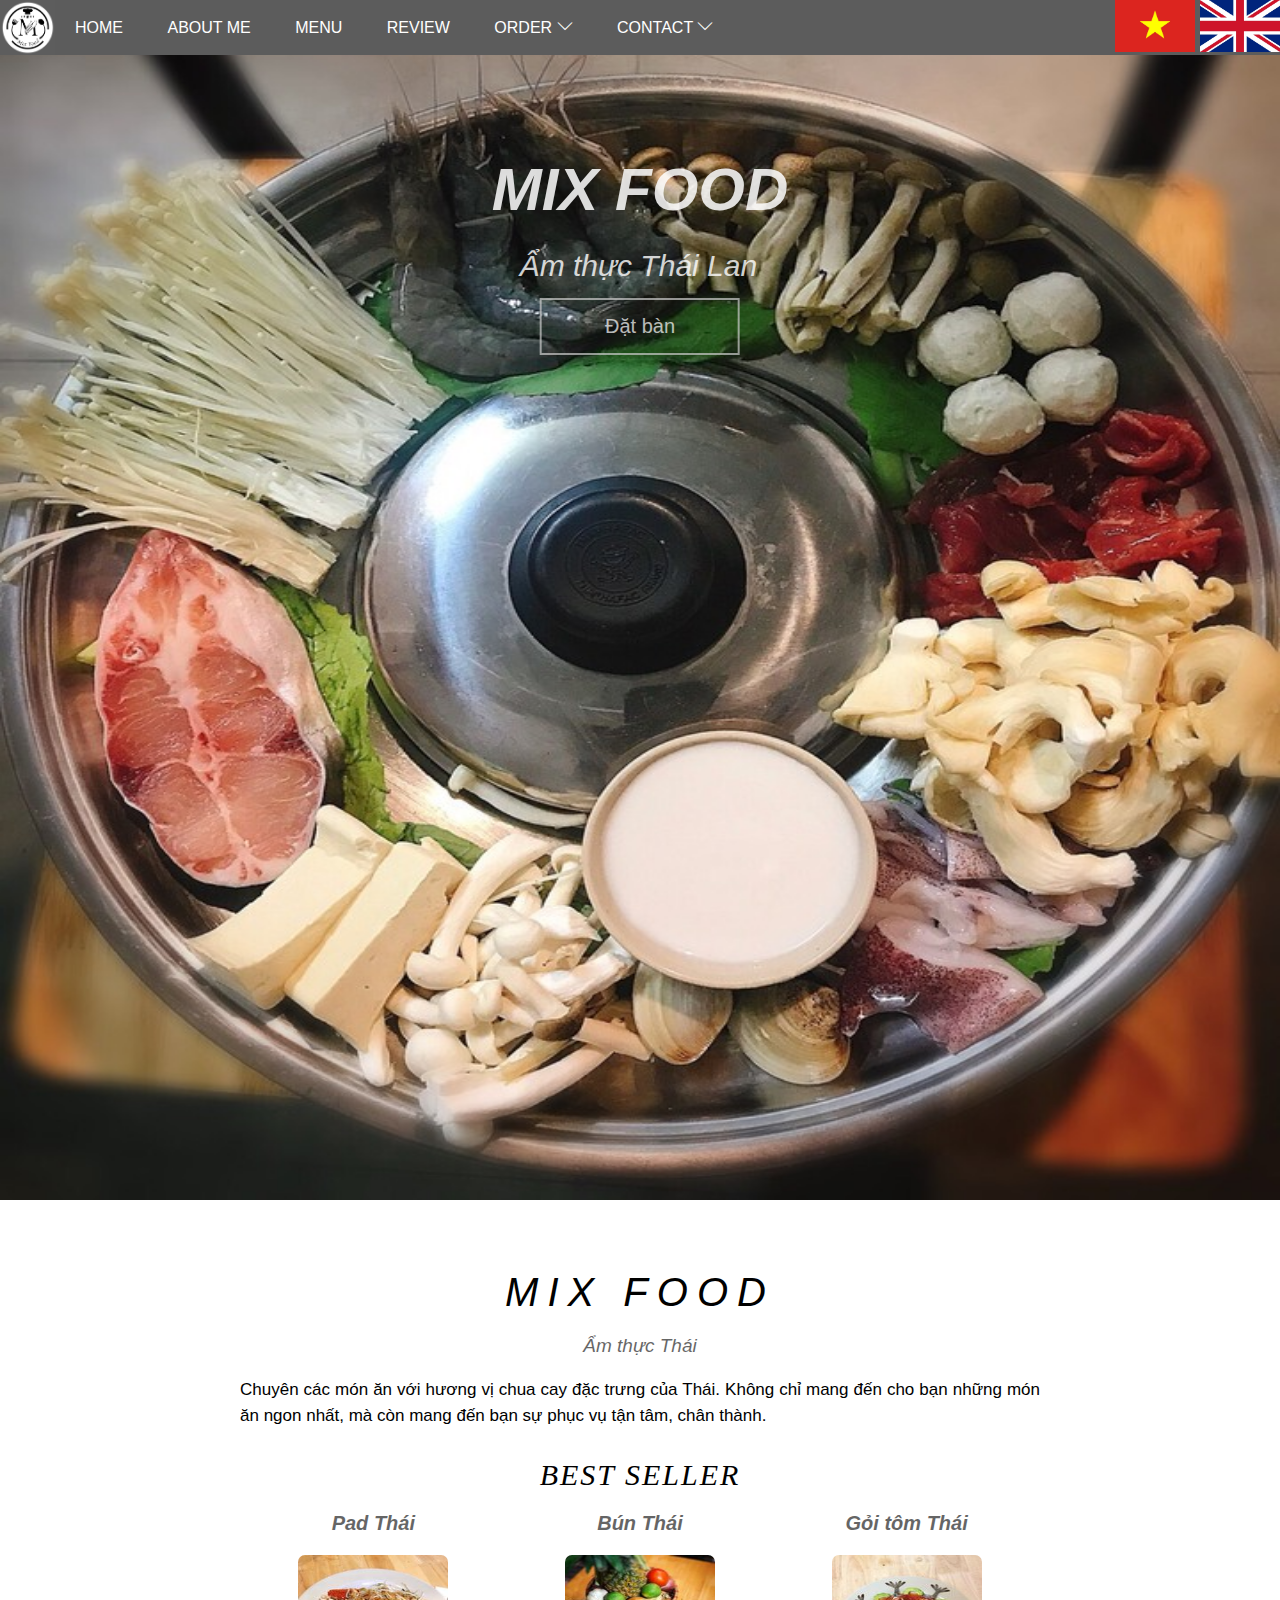
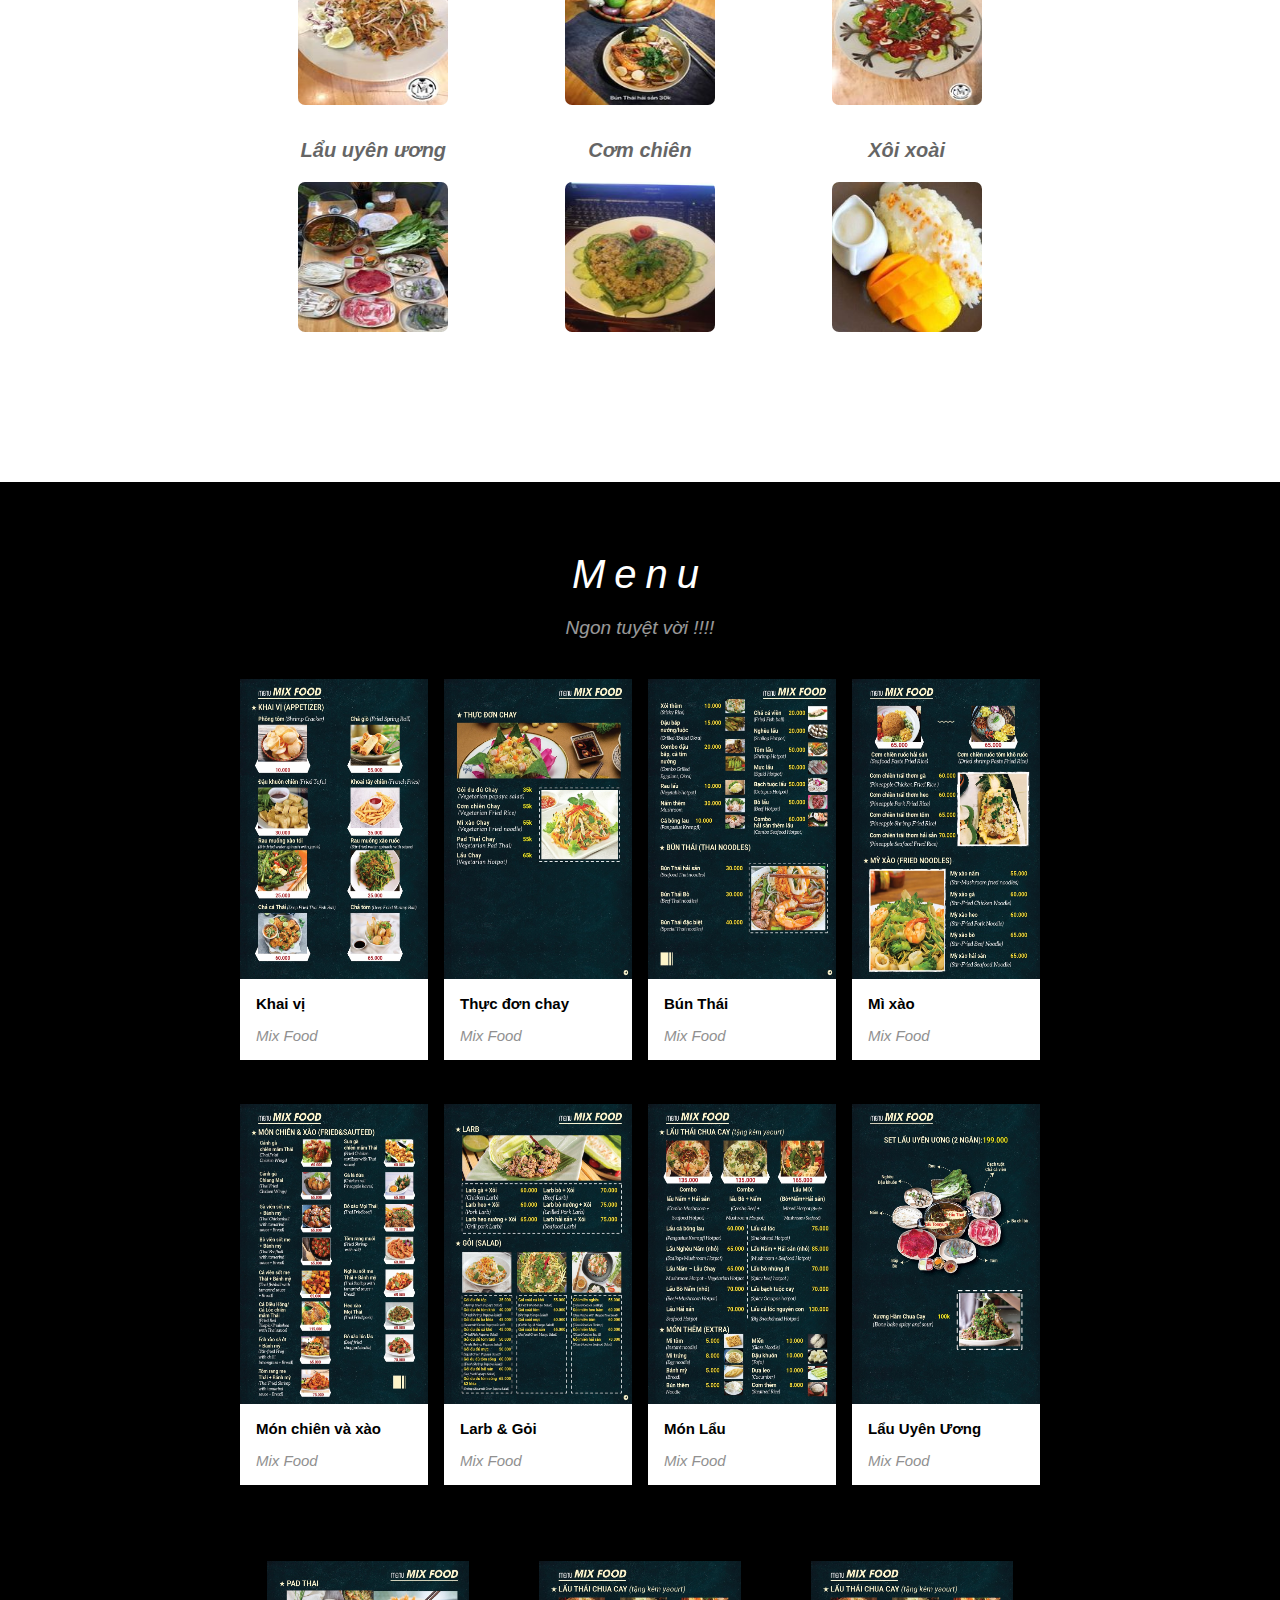
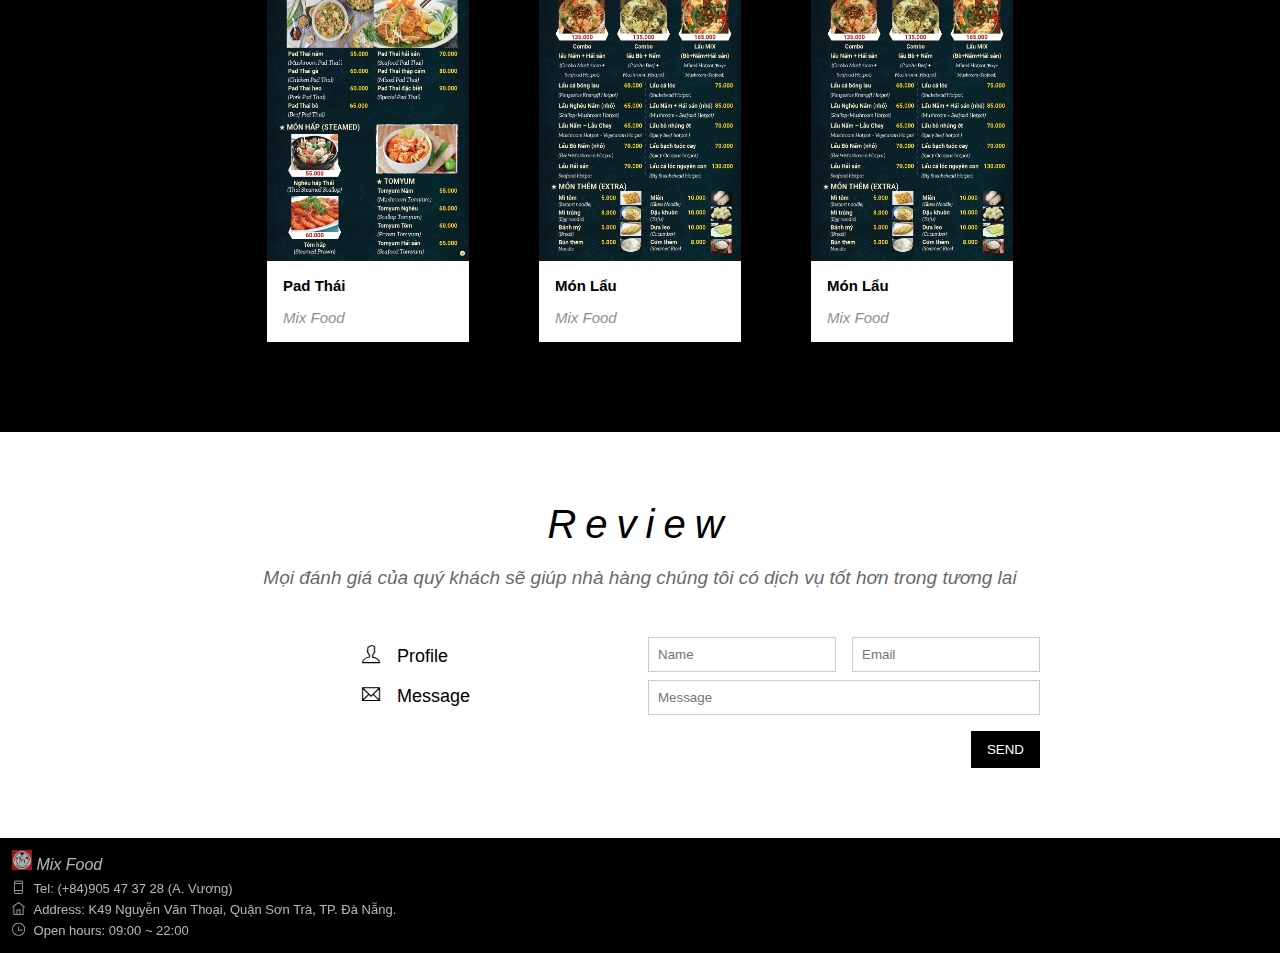
==== commit 76ea2d21: "up lan 2" ====
--- a/index1.html
+++ b/index1.html
@@ -45,7 +45,7 @@
                     <a href="#" id="trang-chu">Home</a>
                 </li>
                 <li>
-                    <a href="#content">Về chúng tôi</a>
+                    <a href="#content">About Me</a>
                 </li>
                 <li>
                     <a href="#tour-section">Menu</a>
@@ -157,7 +157,7 @@
 
             <div id="tour-section">
                 <div class="content-section">
-                    <h2 class="section-heading text-white">Thực đơn</h2>
+                    <h2 class="section-heading text-white">Menu</h2>
                     <p class="section-sub-heading text-white">Ngon tuyệt vời !!!!</p>               
                     
                     <!--Tickets-->
@@ -312,7 +312,7 @@
                     </label>
                     <label class="footer-label text-white">
                         <i class="ti-time"></i>
-                        Mở cửa : 09:00 - 22:00
+                        Open hours: 09:00 ~ 22:00
                     </label>
                 </div>
                 
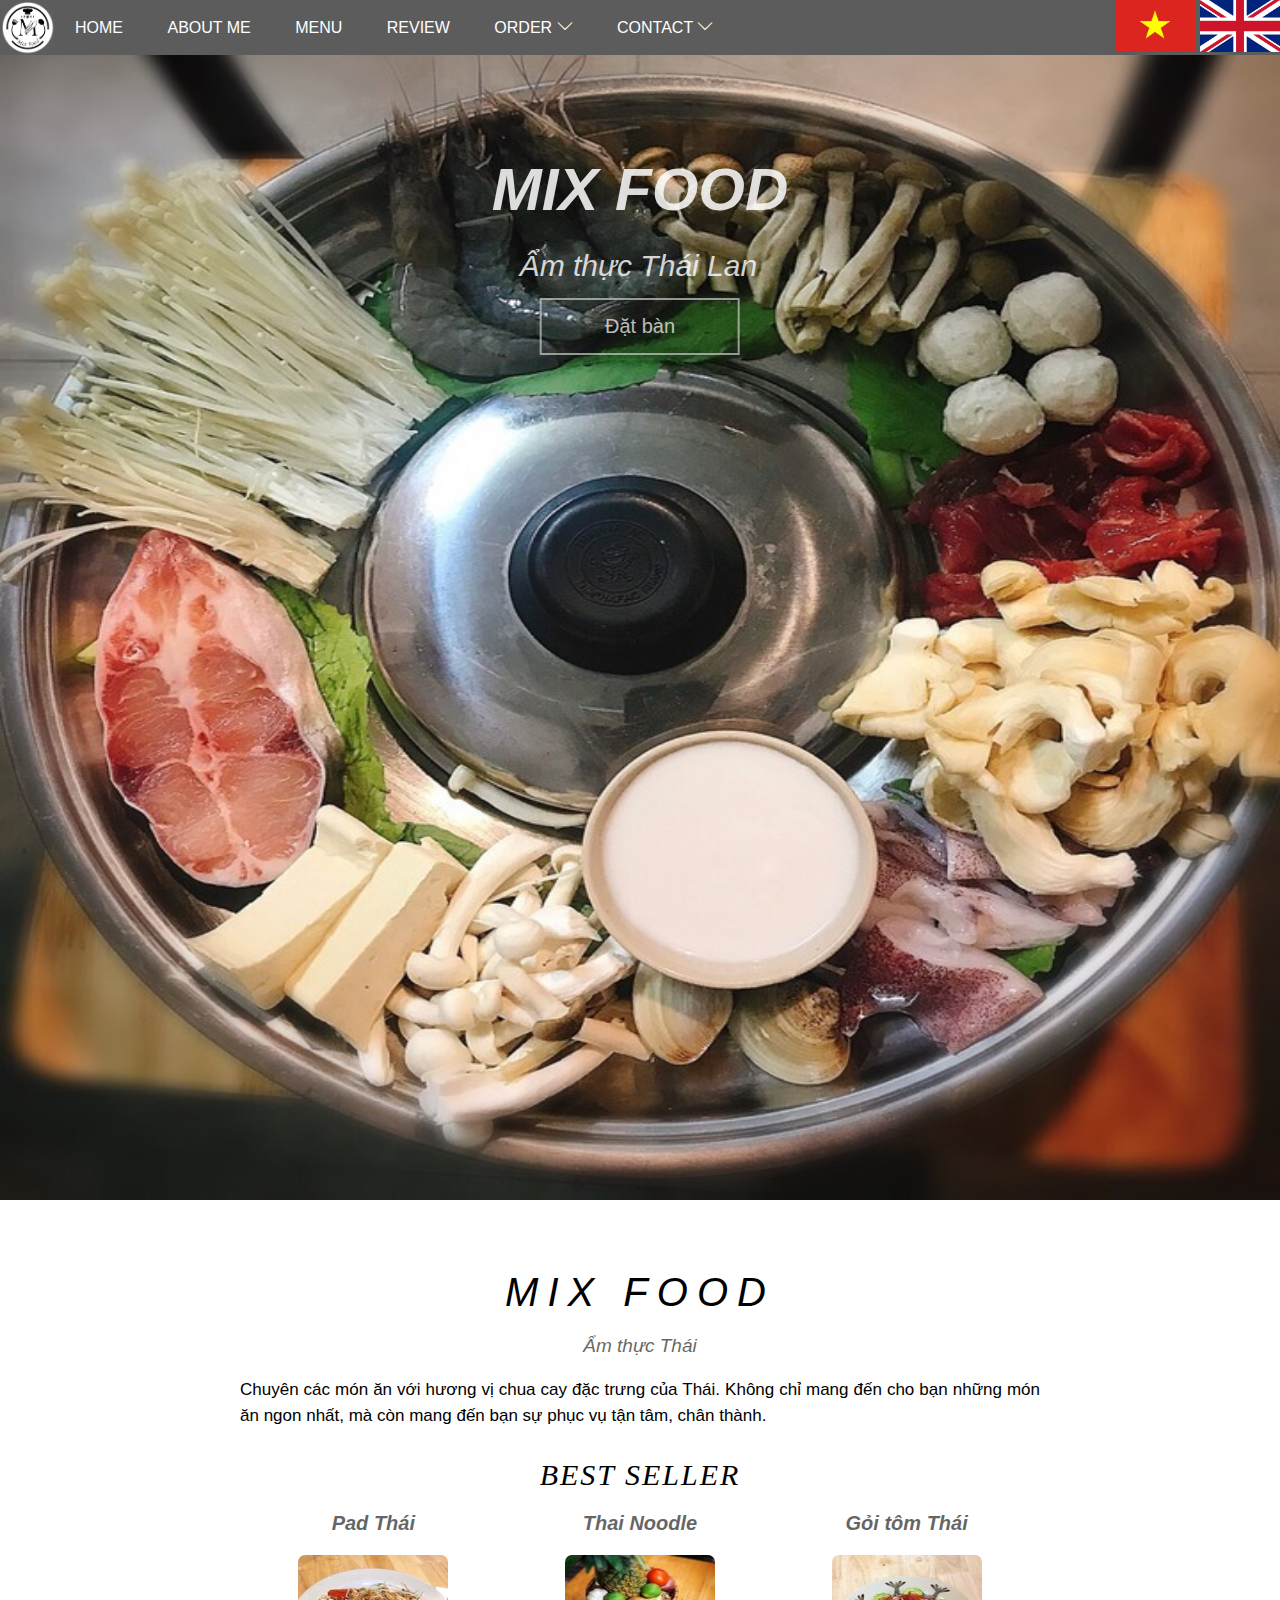
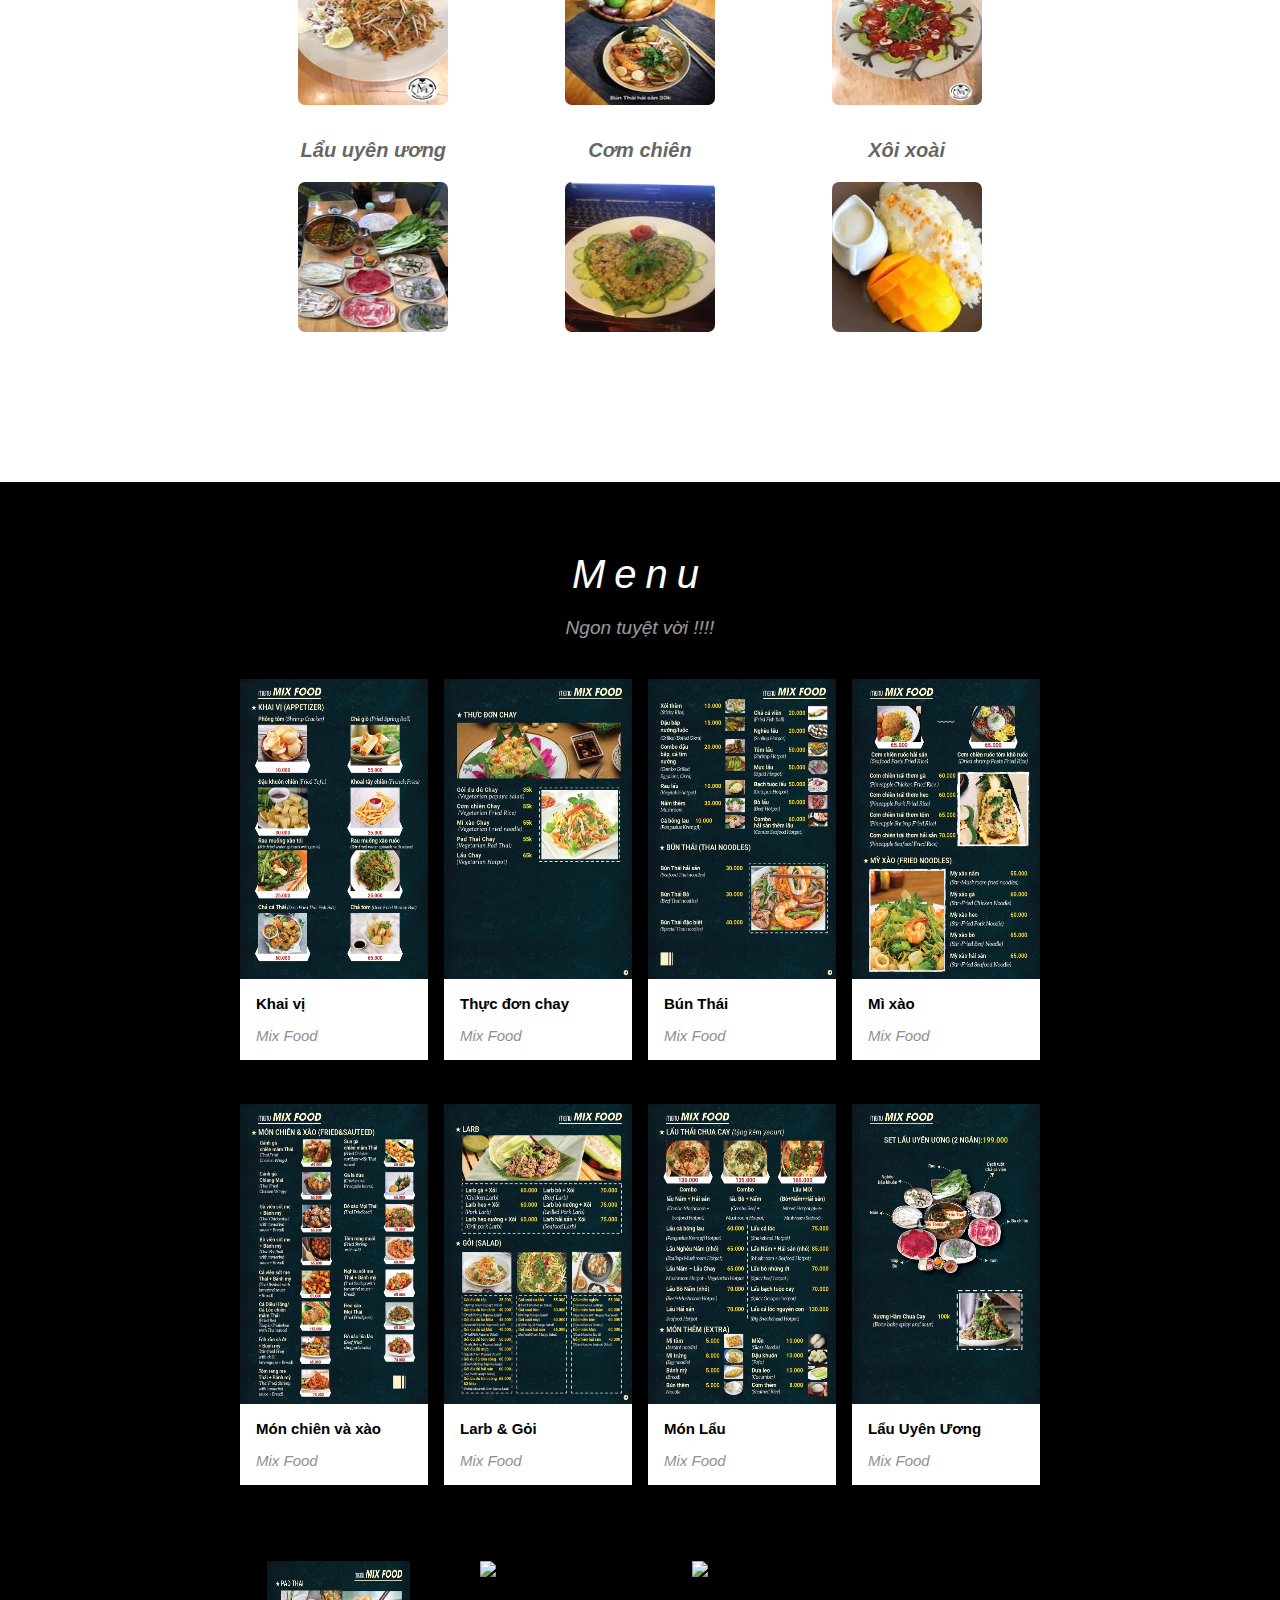
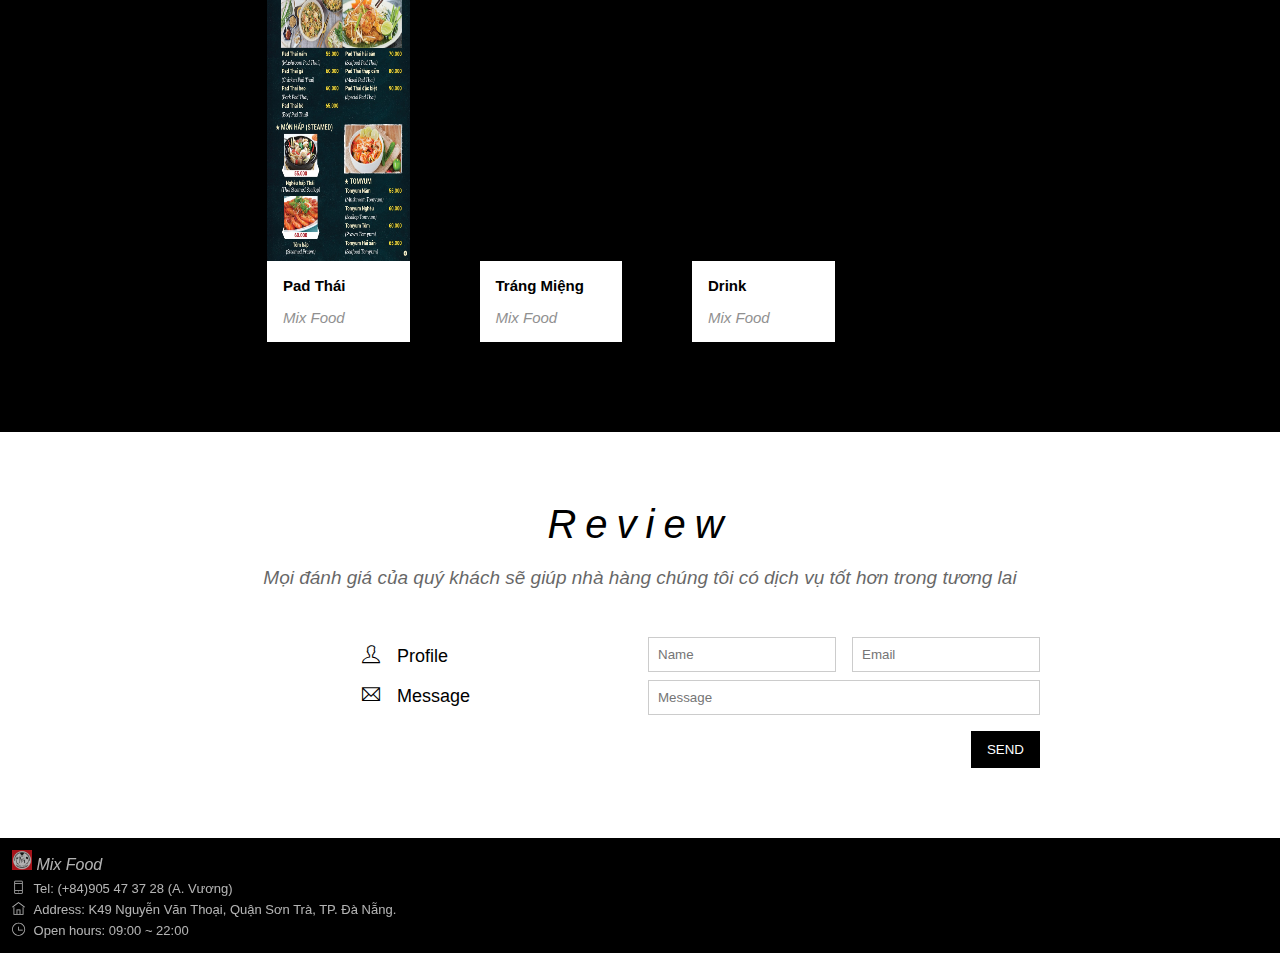
==== commit 821524a8: "up lan 1" ====
--- a/index1.html
+++ b/index1.html
@@ -118,7 +118,7 @@
 
                 <div class="member-list">
                     <div class="member-item">
-                        <p class="member-name">Bún Thái</p>
+                        <p class="member-name">Thai Noodle</p>
                         <img src="./assets/img/food_MF_bestseller/bunthai.jpg" alt="" class="member-img">
                     </div>
                 </div>
@@ -246,16 +246,16 @@
                             </div>
                         </div>
                         <div class="place-item-1">
-                            <img src="./assets/img/menu_MF/laut.jpg" alt="mon Lau" class="place-img js-place-img">
-                            <div class="place-body">
-                                <h3 class="place-heading">Món Lẩu</h3>
+                            <img src="./assets/img/menu_MF/Trangmieng.jpg" alt="mon Lau" class="place-img js-place-img">
+                            <div class="place-body">
+                                <h3 class="place-heading">Tráng Miệng</h3>
                                 <p class="place-time">Mix Food</p>
                             </div>
                         </div>
                         <div class="place-item-1">
-                            <img src="./assets/img/menu_MF/laut.jpg" alt="mon Lau" class="place-img js-place-img">
-                            <div class="place-body">
-                                <h3 class="place-heading">Món Lẩu</h3>
+                            <img src="./assets/img/menu_MF/Nuocgiaikhat.jpg" alt="mon Lau" class="place-img js-place-img">
+                            <div class="place-body">
+                                <h3 class="place-heading">Drink</h3>
                                 <p class="place-time">Mix Food</p>
                             </div>
                         </div>
